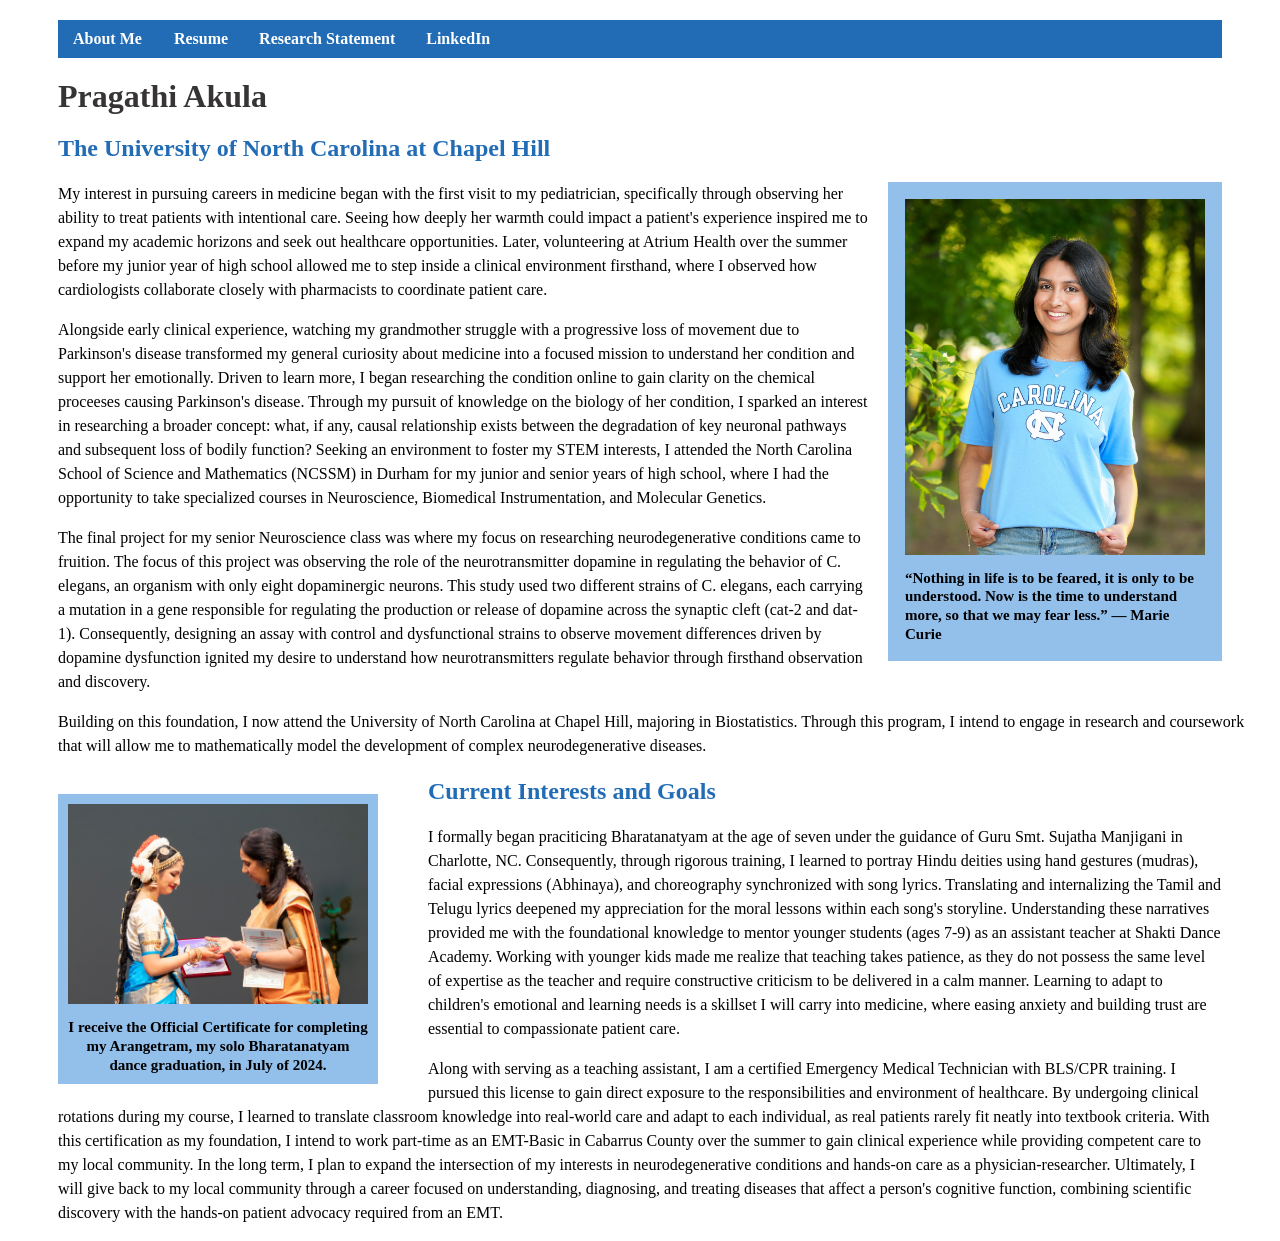
==== index.html @ b4f303d1 "added clarifying information to About Me paragraph" ====
<!DOCTYPE html>
<html>
    <head>
        <meta charset="utf-8">
        <meta name="viewport" content = "width=device-width, initial-scale=1">
        <title>Pragathi Akula</title>
        <link rel="stylesheet" href="style.css"/>
    </head>
    <body>
        <nav class="navbar">
            <ul>
                <li><a href="aboutme.html">About Me</a><li>
                <li><a href="resume.html">Resume</a></li>
                <li><a href="research.html">Research Statement</a></li>
                <li><a href="https://www.linkedin.com/in/pragathi-akula-31ab11433/?isSelfProfile=true" target="_blank">LinkedIn</a></li>
            </ul>
        </nav>
        <h1 id = "title">Pragathi Akula</h1>
        <h2 id = "heading">The University of North Carolina at Chapel Hill</h2>
        <div class="right-image-box">
            <img src="images/headshot.jpg" alt="Profile Photo">

            <div class="quote">
                <p>
                    “Nothing in life is to be feared, it is only to be understood. 
                    Now is the time to understand more, so that we may fear less.” ― Marie Curie
                </p>
            </div>

        </div>

        <div class="intro">
            <p> 
                My interest in pursuing careers in medicine began with the first visit to my pediatrician, specifically through observing her ability to 
                treat patients with intentional care. Seeing how deeply her warmth could impact a patient's experience inspired me to expand my academic horizons and seek out 
                healthcare opportunities. Later, volunteering at Atrium Health over the summer before my junior year of high school allowed me to step inside a clinical 
                environment firsthand, where I observed how cardiologists collaborate closely with pharmacists to coordinate patient care.
            </p>
            <p>
                Alongside early clinical experience, watching my grandmother struggle with a progressive loss of movement due to Parkinson's disease transformed my general curiosity about 
                medicine into a focused mission to understand her condition and support her emotionally. Driven to learn more, I began researching the condition online to gain clarity on the chemical proceeses causing Parkinson's disease. 
                Through my pursuit of knowledge on the biology of her condition, I sparked an interest in researching a broader concept: what, if any, causal relationship exists between the degradation of key neuronal pathways and subsequent loss of 
                bodily function? Seeking an environment to foster my STEM interests, I attended the North Carolina School of Science and Mathematics (NCSSM) in Durham for my junior and senior years of high school, where I had the opportunity to take 
                specialized courses in Neuroscience, Biomedical Instrumentation, and Molecular Genetics.
            </p>
            <p>
                The final project for my senior Neuroscience class was where my focus on researching neurodegenerative conditions came to fruition. The focus of this project was observing the role of the neurotransmitter dopamine in regulating the behavior 
                of C. elegans, an organism with only eight dopaminergic neurons. This study used two different strains of C. elegans, each carrying a mutation in a gene responsible for regulating the production or release of dopamine across the synaptic cleft (cat-2 and dat-1). 
                Consequently, designing an assay with control and dysfunctional strains to observe movement differences driven by dopamine dysfunction ignited my desire to understand how neurotransmitters regulate behavior through firsthand observation and discovery. 
            </p>
            <p>
                Building on this foundation, I now attend the University of North Carolina at Chapel Hill, 
                majoring in Biostatistics. Through this program, I intend to engage in research and coursework that will allow me to mathematically model the development of complex neurodegenerative 
                diseases. 
            </p>
        </div>

        <div class="left-image-box">
            <img src="images/dance.JPG" alt="Profile Photo">

            <div class="quote">
                <p>
                    I receive the Official Certificate for completing my Arangetram, my solo Bharatanatyam dance graduation, 
                    in July of 2024. 
                </p>
            </div>

        </div>

        <h2 id = "heading">Current Interests and Goals</h2>

        <div class="interests">
            <p>
                I formally began praciticing Bharatanatyam at the age of seven under the guidance of Guru Smt. Sujatha Manjigani in Charlotte, NC.
                Consequently, through rigorous training, I learned to portray Hindu deities using hand gestures (mudras), facial expressions (Abhinaya), 
                and choreography synchronized with song lyrics. Translating and internalizing the Tamil and Telugu lyrics deepened my appreciation for the moral lessons 
                within each song's storyline. Understanding these narratives provided me with the foundational knowledge to mentor younger students (ages 7-9)
                as an assistant teacher at Shakti Dance Academy. Working with younger kids made me realize that teaching takes patience, as they do not possess the same level of expertise as the teacher and 
                require constructive criticism to be delivered in a calm manner. Learning to adapt to children's emotional and learning needs is a skillset I will carry into medicine, where easing anxiety 
                and building trust are essential to compassionate patient care. 
            </p>
            <p>
                Along with serving as a teaching assistant, I am a certified Emergency Medical Technician with BLS/CPR training. I pursued this license to gain direct exposure to the responsibilities and environment of 
                healthcare. By undergoing clinical rotations during my course, I learned to translate classroom knowledge into real-world care and adapt to each individual, as real patients rarely fit neatly into textbook criteria.
                With this certification as my foundation, I intend to work part-time as an EMT-Basic in Cabarrus County over the summer to gain clinical experience while providing competent care to my local community. In the long term,
                I plan to expand the intersection of my interests in neurodegenerative conditions and hands-on care as a physician-researcher. Ultimately, I will give back to my local community through a career focused on understanding,
                diagnosing, and treating diseases that affect a person's cognitive function, combining scientific discovery with the hands-on patient advocacy required from an EMT.
            </p>
        </div>

    </body>
</html>
---- style.css ----
#title {
    font-family:Georgia, 'Times New Roman', Times, serif;
    color: rgb(54, 52, 52);
    margin: 20px 50px;
}

img {
  width: 300px;      
  height: auto;       
}

.custom-iframe {
  margin-left: 50px;
  margin-right: 50px;
  justify-content: center;
}

.intro {
  margin-left: 50px;
  line-height: 1.5;
}

.interests {
  margin-left: 50px;
  margin-right: 50px;
  line-height: 1.5;
}

.research_intro {
  width: auto;
  padding: 0 50px;
  font-size: 18px;
  line-height: 1.5;
}

.right-image-box {
    font-family:Cambria, Cochin, Georgia, Times, 'Times New Roman', serif;
    float: right;
    width: 300px;
    border: 2px solid rgb(147, 191, 235);
    background-color: rgb(147, 191, 235);
    padding: 15px;
    margin: 0 50px 20px 20px;
    text-align: left;
}

.left-image-box {
  font-family:Cambria, Cochin, Georgia, Times, 'Times New Roman', serif;
  float: left;
  width: 300px;
  order: 2px solid rgb(147, 191, 235);
  background-color: rgb(147, 191, 235);
  padding: 10px;
  margin: 20px 50px;
  text-align: center;
}

.quote {
  margin-top: 10px;
  color: #000000;
}

.quote p {
  font-size: 15px;
  font-weight: bold;
  line-height: 1.25;
  margin: 0;
}

#heading {
    font-family:Cambria, Cochin, Georgia, Times, 'Times New Roman', serif;
    color:rgb(34, 108, 181);
    margin: 20px 50px;
}

.navbar {
    background-color: rgb(34, 108, 181);
    text-align: left;
    padding: 10px 50px 10px 0;
    margin: 20px 50px;
}

.navbar a {
  color: #ffffff;
  text-decoration: none;
  margin: 10px 15px;
  font-weight: bold;
  font-size: 16px;
}

.navbar a:hover, .navbar a.active {
  color: #3498db;
  border-bottom: 2px solid #3498db;
}

.navbar ul {
    list-style: none;
    display: flex;
    gap: 1px;
    margin: 0;
    padding: 0;
}

.lab-link {
     display: inline-block;
     padding: 10px 20px;
     background-color: #386bb0;
     color: white;
     text-decoration: none;
     border-radius: 4px;
     margin-left: 50px;
}

.lab-link:hover {
  background-color: #244a7a;
}

.research-figure {
  float: right;
  width: auto;
  margin: -70px 100px 0 50px;
  transform: rotate(90deg);
}

.quote_2 {
  text-align: center;
  font-weight: bold;
  color:rgb(3, 47, 91);
  font-family: 'Lucida Sans', 'Lucida Sans Regular', 'Lucida Grande', 'Lucida Sans Unicode', Geneva, Verdana, sans-serif;
  font-style: italic;
  max-width: 1000px;
  margin: 10px auto;
  clear: both;
}

hr {
  border: 0;
  border-top: 1px solid #d8e2f0;
  margin: 48px 0 40px;
}
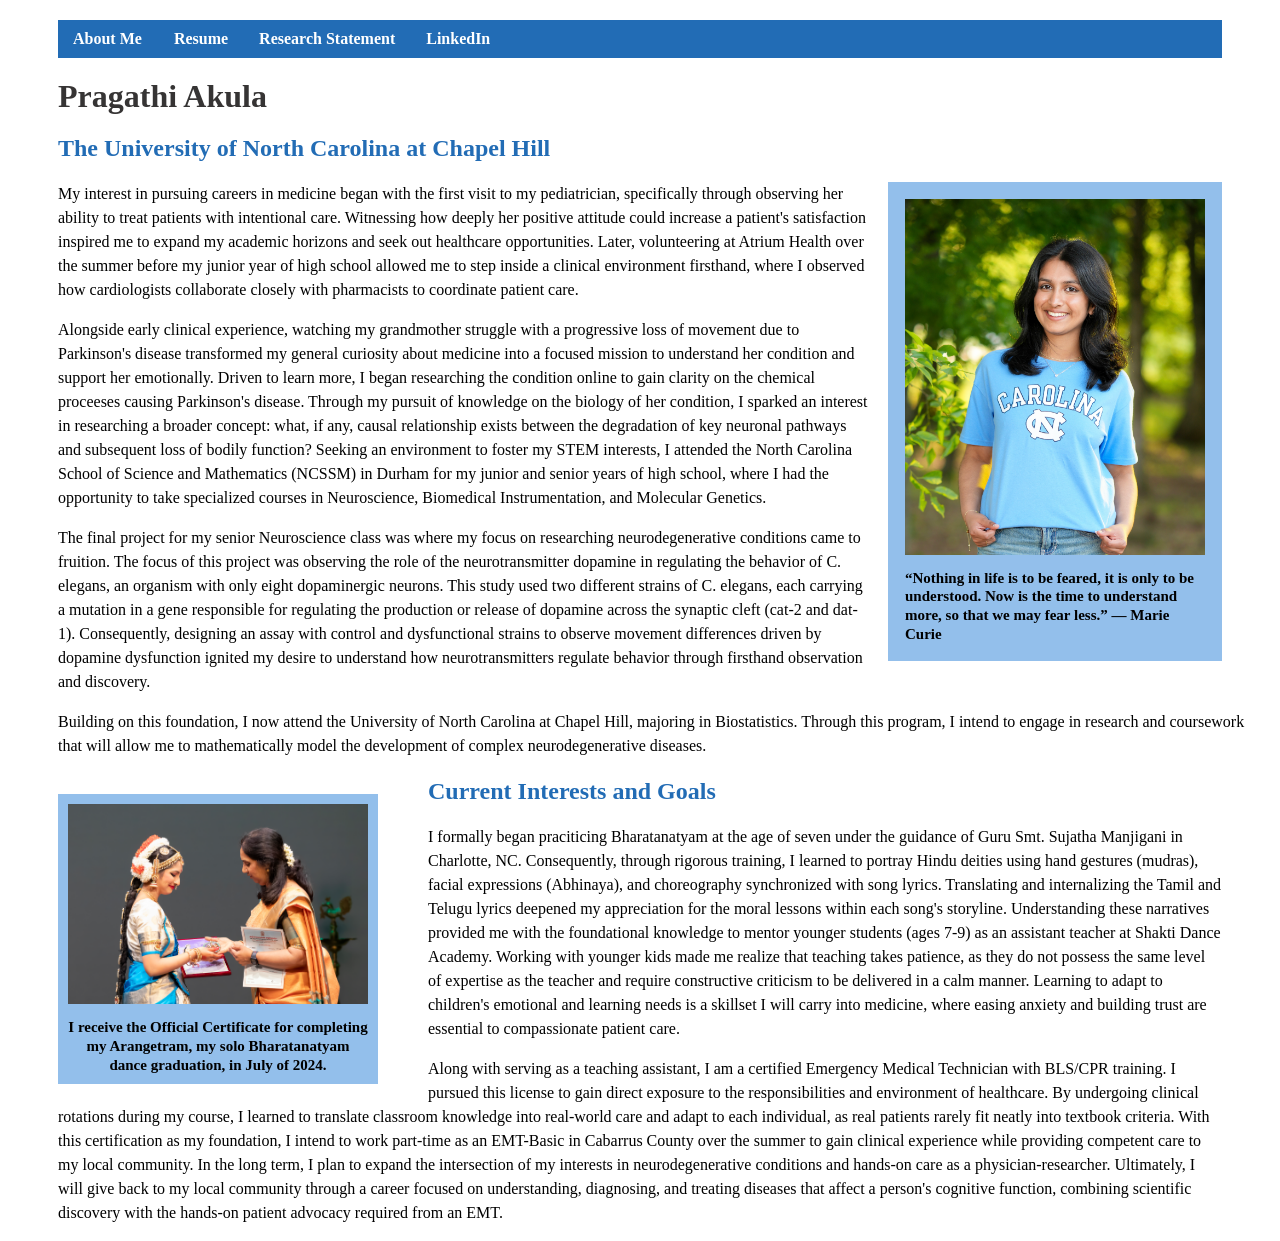
==== commit 0bc075c9: "updated about me paragraph" ====
--- a/index.html
+++ b/index.html
@@ -32,7 +32,7 @@
         <div class="intro">
             <p> 
                 My interest in pursuing careers in medicine began with the first visit to my pediatrician, specifically through observing her ability to 
-                treat patients with intentional care. Seeing how deeply her warmth could impact a patient's experience inspired me to expand my academic horizons and seek out 
+                treat patients with intentional care. Witnessing how deeply her positive attitude could increase a patient's satisfaction inspired me to expand my academic horizons and seek out 
                 healthcare opportunities. Later, volunteering at Atrium Health over the summer before my junior year of high school allowed me to step inside a clinical 
                 environment firsthand, where I observed how cardiologists collaborate closely with pharmacists to coordinate patient care.
             </p>
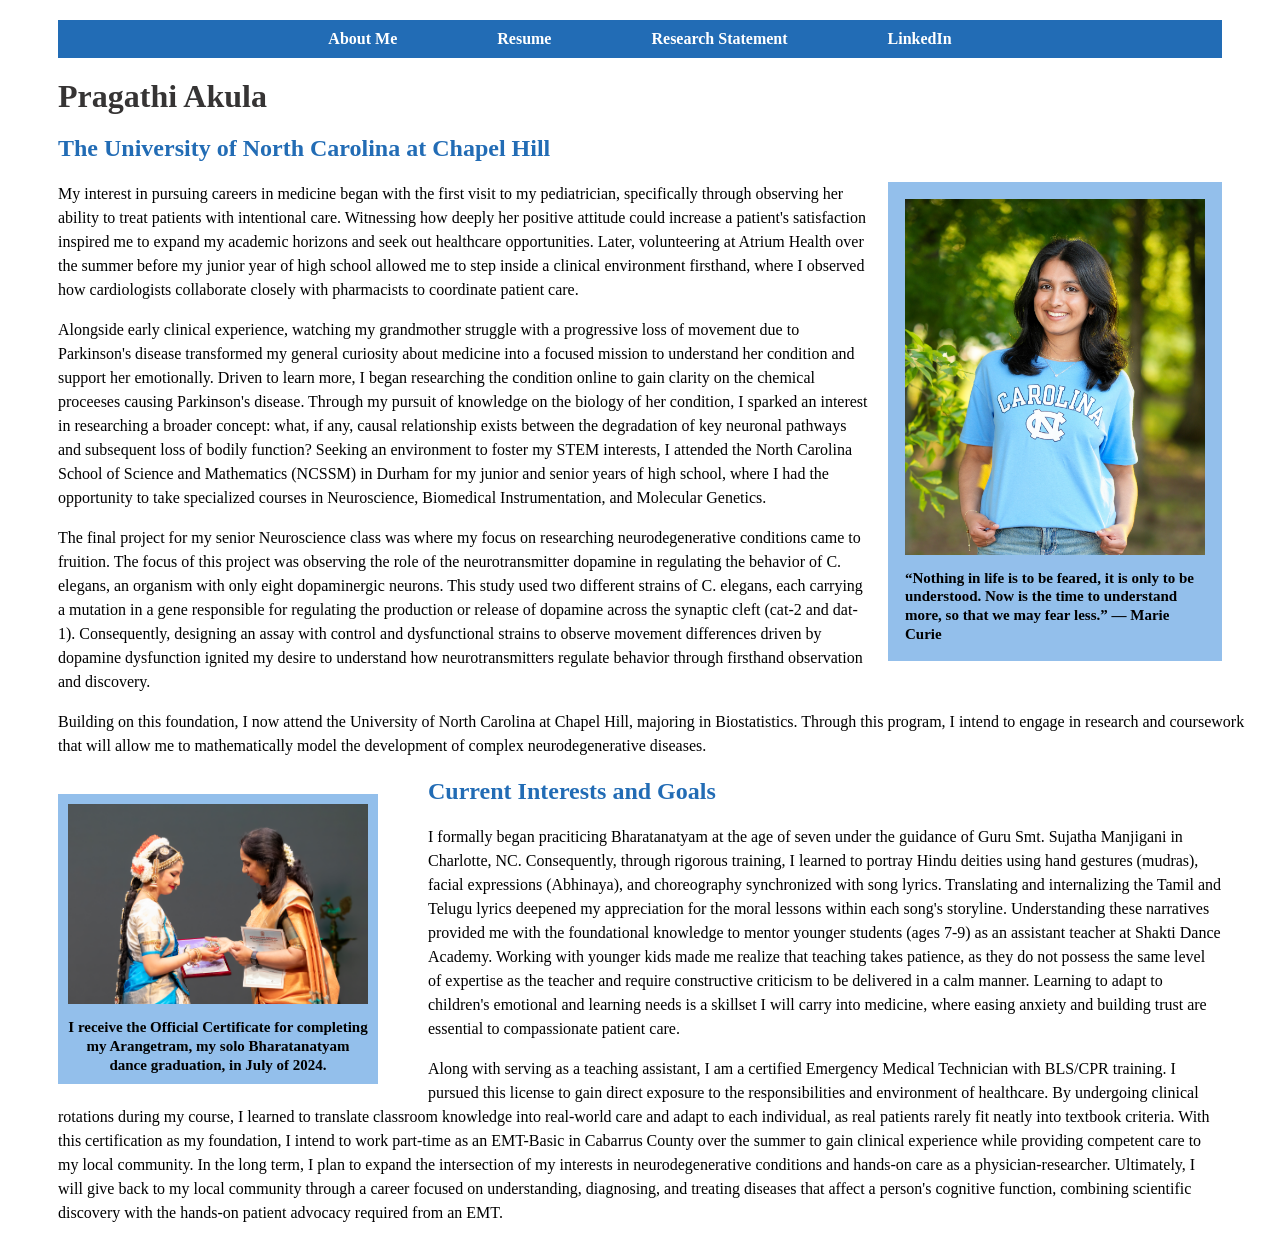
==== commit fcd02915: "altered navigation bar to be aligned with links in the center" ====
--- a/index.html
+++ b/index.html
@@ -9,7 +9,7 @@
     <body>
         <nav class="navbar">
             <ul>
-                <li><a href="aboutme.html">About Me</a><li>
+                <li><a href="aboutme.html">About Me</a></li>
                 <li><a href="resume.html">Resume</a></li>
                 <li><a href="research.html">Research Statement</a></li>
                 <li><a href="https://www.linkedin.com/in/pragathi-akula-31ab11433/?isSelfProfile=true" target="_blank">LinkedIn</a></li>
--- a/style.css
+++ b/style.css
@@ -71,19 +71,20 @@
     font-family:Cambria, Cochin, Georgia, Times, 'Times New Roman', serif;
     color:rgb(34, 108, 181);
     margin: 20px 50px;
+
 }
 
 .navbar {
     background-color: rgb(34, 108, 181);
     text-align: left;
-    padding: 10px 50px 10px 0;
+    padding: 10px 50px;
     margin: 20px 50px;
 }
 
 .navbar a {
   color: #ffffff;
   text-decoration: none;
-  margin: 10px 15px;
+  margin: 0;
   font-weight: bold;
   font-size: 16px;
 }
@@ -96,7 +97,9 @@
 .navbar ul {
     list-style: none;
     display: flex;
-    gap: 1px;
+    justify-content: center;   
+    align-items: center;       
+    gap: 100px;                 
     margin: 0;
     padding: 0;
 }
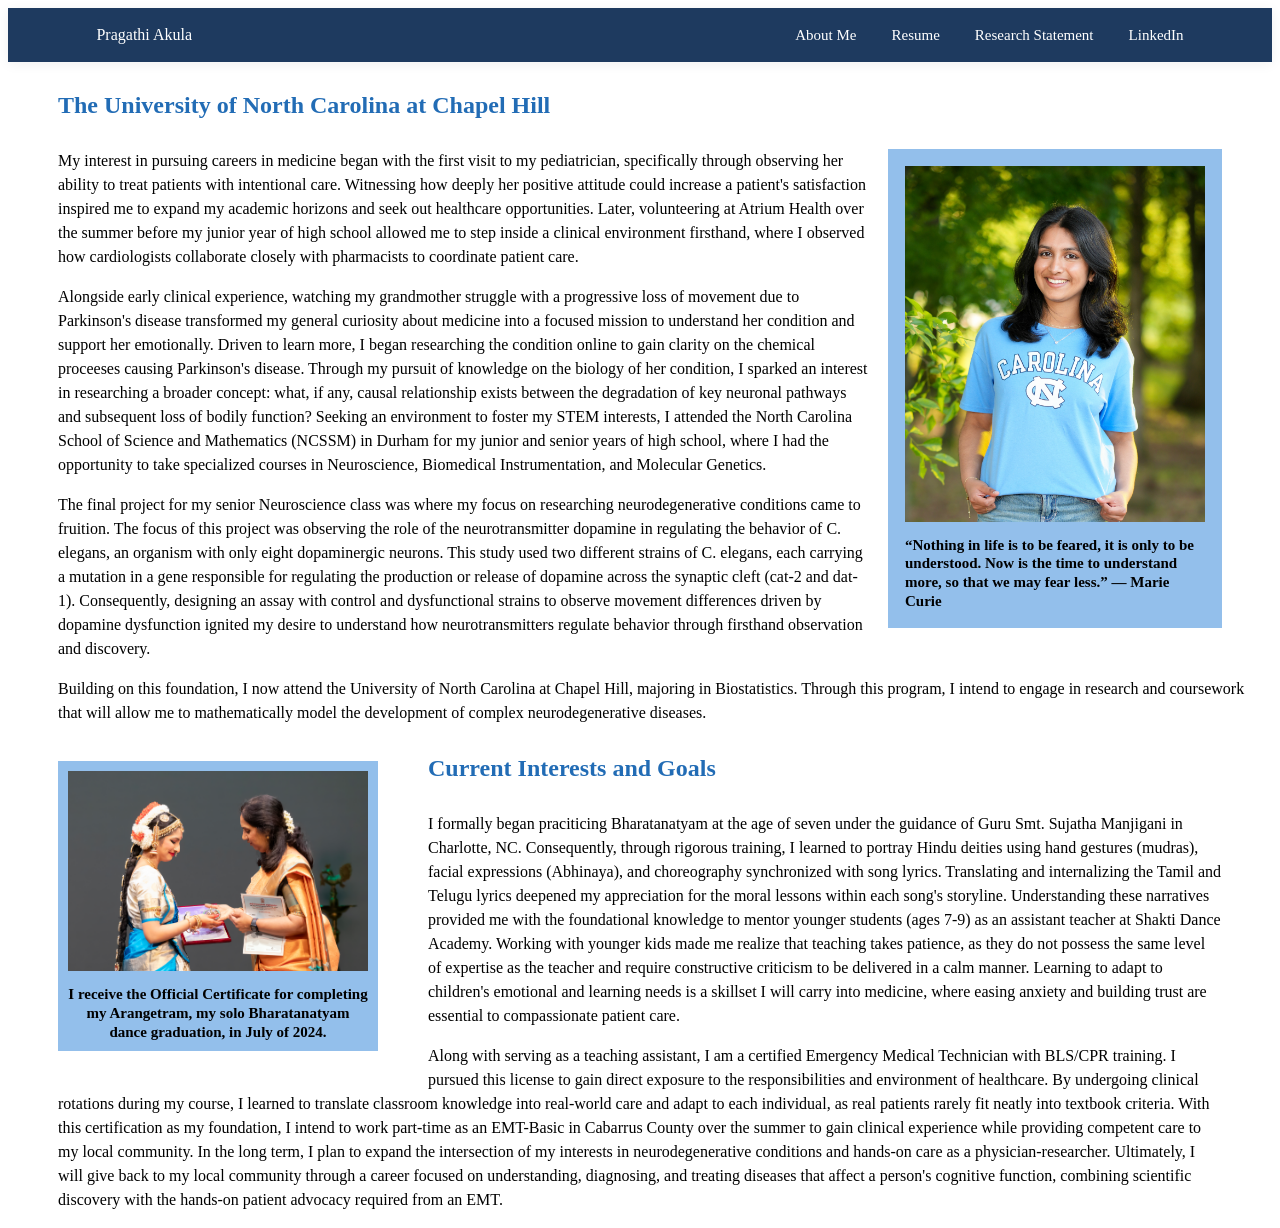
==== commit 553014cf: "changed navbar to include name and new colors" ====
--- a/index.html
+++ b/index.html
@@ -8,6 +8,7 @@
     </head>
     <body>
         <nav class="navbar">
+            <div id = "nav-name">Pragathi Akula</div>
             <ul>
                 <li><a href="aboutme.html">About Me</a></li>
                 <li><a href="resume.html">Resume</a></li>
@@ -15,7 +16,6 @@
                 <li><a href="https://www.linkedin.com/in/pragathi-akula-31ab11433/?isSelfProfile=true" target="_blank">LinkedIn</a></li>
             </ul>
         </nav>
-        <h1 id = "title">Pragathi Akula</h1>
         <h2 id = "heading">The University of North Carolina at Chapel Hill</h2>
         <div class="right-image-box">
             <img src="images/headshot.jpg" alt="Profile Photo">
--- a/style.css
+++ b/style.css
@@ -70,38 +70,64 @@
 #heading {
     font-family:Cambria, Cochin, Georgia, Times, 'Times New Roman', serif;
     color:rgb(34, 108, 181);
-    margin: 20px 50px;
+    margin: 30px 50px;
 
 }
 
 .navbar {
-    background-color: rgb(34, 108, 181);
-    text-align: left;
-    padding: 10px 50px;
-    margin: 20px 50px;
+    display: flex;
+    justify-content: space-between;
+    align-items: center;
+    padding: 18px 7%;
+    width: 100%;
+    box-sizing: border-box;
+    position: sticky;
+    top: 0;
+    z-index: 1000;
+
+    background-color: #1E3A5F;
+    color: white;
+
+    box-shadow: 0 2px 12px rgba(0, 0, 0, 0.06);
+}
+
+.nav-name {
+    font-size: 10px;
+    font-weight: 600;
+    letter-spacing: 1px;
+}
+
+.navbar ul {
+    display: flex;
+    align-items: center;
+    gap: 35px;
+    list-style: none;
+    margin: 0;
+    padding: 0;
 }
 
 .navbar a {
-  color: #ffffff;
-  text-decoration: none;
-  margin: 0;
-  font-weight: bold;
-  font-size: 16px;
+    text-decoration: none;
+    font-size: 15px;
+    font-weight: 500;
+    transition: color 0.3s ease;
+    position: relative;
+    color: white;
 }
 
-.navbar a:hover, .navbar a.active {
-  color: #3498db;
-  border-bottom: 2px solid #3498db;
+.navbar a::after {
+    content: "";
+    position: absolute;
+    width: 0;
+    height: 2px;
+    bottom: -6px;
+    left: 0;
+    background-color: currentColor;
+    transition: width 0.3s ease;
 }
 
-.navbar ul {
-    list-style: none;
-    display: flex;
-    justify-content: center;   
-    align-items: center;       
-    gap: 100px;                 
-    margin: 0;
-    padding: 0;
+.navbar a:hover::after {
+    width: 100%;
 }
 
 .lab-link {
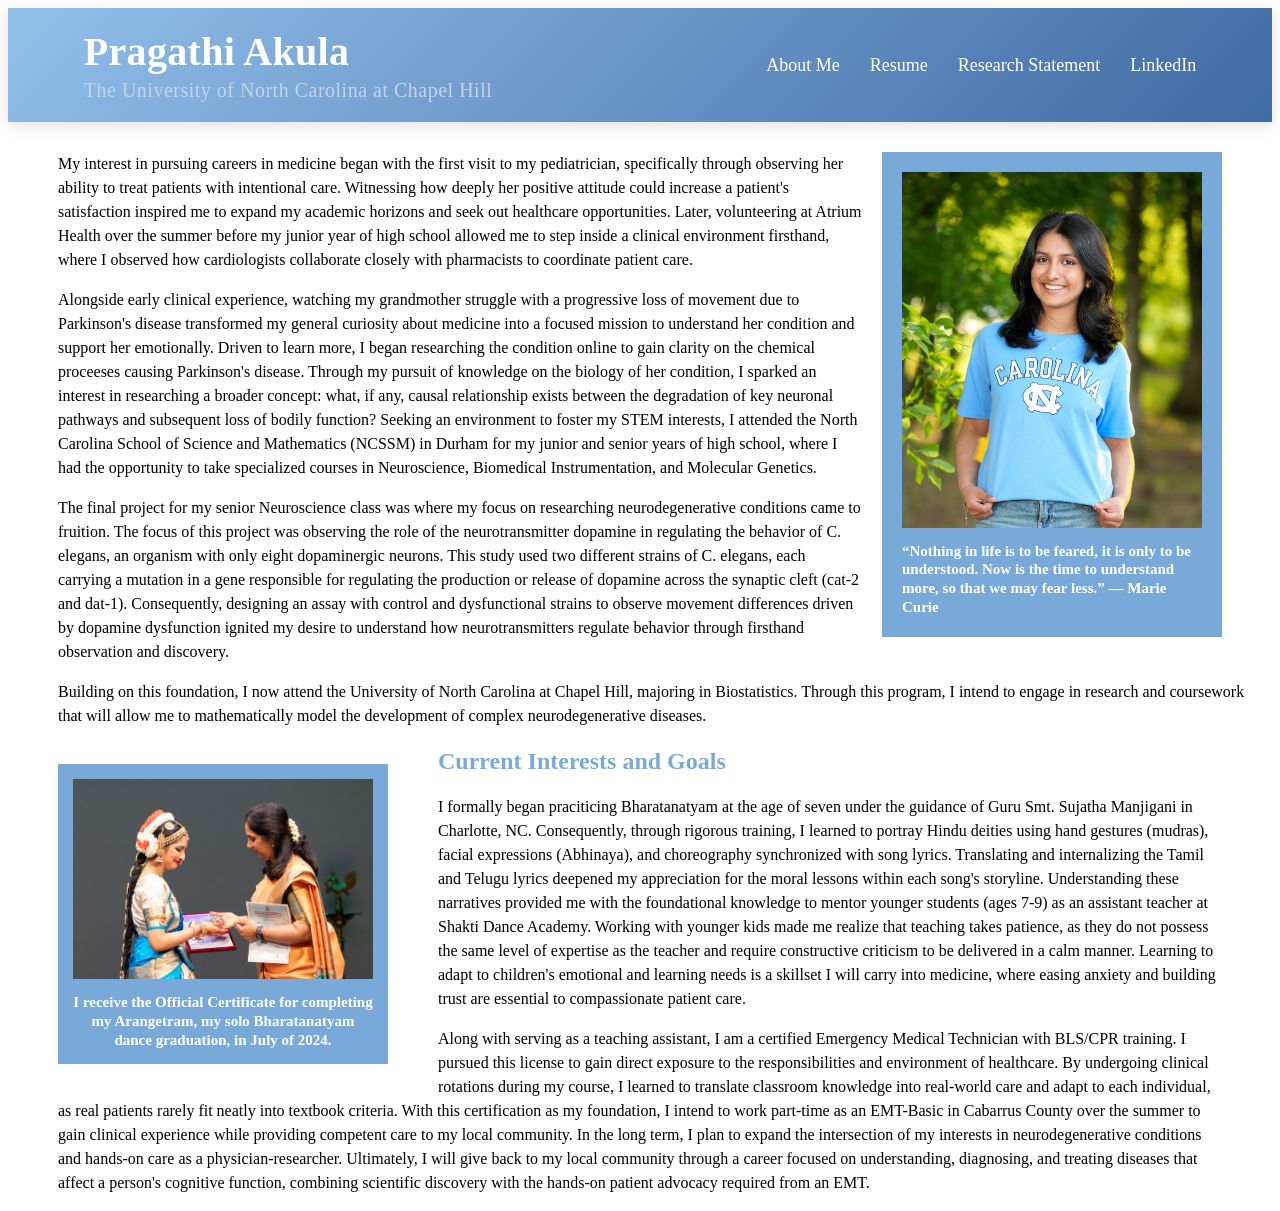
==== commit 975b47df: "fixed navbar to include gradient, name and school on left side, altered font style and applied to al" ====
--- a/index.html
+++ b/index.html
@@ -8,7 +8,10 @@
     </head>
     <body>
         <nav class="navbar">
-            <div id = "nav-name">Pragathi Akula</div>
+            <a href="#" class="logo">
+                <span class="name">Pragathi Akula</span>
+                <span class="school">The University of North Carolina at Chapel Hill</span>
+            </a>
             <ul>
                 <li><a href="aboutme.html">About Me</a></li>
                 <li><a href="resume.html">Resume</a></li>
@@ -16,7 +19,6 @@
                 <li><a href="https://www.linkedin.com/in/pragathi-akula-31ab11433/?isSelfProfile=true" target="_blank">LinkedIn</a></li>
             </ul>
         </nav>
-        <h2 id = "heading">The University of North Carolina at Chapel Hill</h2>
         <div class="right-image-box">
             <img src="images/headshot.jpg" alt="Profile Photo">
 
--- a/style.css
+++ b/style.css
@@ -1,7 +1,7 @@
 #title {
     font-family:Georgia, 'Times New Roman', Times, serif;
     color: rgb(54, 52, 52);
-    margin: 20px 50px;
+    margin: 20px 20px;
 }
 
 img {
@@ -9,10 +9,33 @@
   height: auto;       
 }
 
-.custom-iframe {
-  margin-left: 50px;
-  margin-right: 50px;
-  justify-content: center;
+.resume-heading {
+    margin-left: 20px;
+    margin-right: 35px;
+}
+
+.resume-heading p {
+    margin-left: 0;
+    margin-top: 0;
+    line-height: 1.6;
+}
+
+.resume-container {
+    width: 100%;
+    box-sizing: border-box;
+    margin: 0 auto;
+    padding: 15px;
+    background: #f5f8fc;
+    border-radius: 12px;
+    box-shadow: 0 4px 18px rgba(0,0,0,0.08);
+}
+
+.resume-container iframe {
+    width: 100%;
+    height: 850px;
+    border: 1px solid #dce4ed;
+    border-radius: 6px;
+    background-color: white;
 }
 
 .intro {
@@ -37,8 +60,8 @@
     font-family:Cambria, Cochin, Georgia, Times, 'Times New Roman', serif;
     float: right;
     width: 300px;
-    border: 2px solid rgb(147, 191, 235);
-    background-color: rgb(147, 191, 235);
+    border: 5px solid rgb(121, 169, 216);
+    background-color: rgb(121, 169, 216);
     padding: 15px;
     margin: 0 50px 20px 20px;
     text-align: left;
@@ -48,8 +71,9 @@
   font-family:Cambria, Cochin, Georgia, Times, 'Times New Roman', serif;
   float: left;
   width: 300px;
+  border: 5px solid rgb(121, 169, 216);
   order: 2px solid rgb(147, 191, 235);
-  background-color: rgb(147, 191, 235);
+  background-color: rgb(121, 169, 216);
   padding: 10px;
   margin: 20px 50px;
   text-align: center;
@@ -57,7 +81,7 @@
 
 .quote {
   margin-top: 10px;
-  color: #000000;
+  color: white;
 }
 
 .quote p {
@@ -69,8 +93,8 @@
 
 #heading {
     font-family:Cambria, Cochin, Georgia, Times, 'Times New Roman', serif;
-    color:rgb(34, 108, 181);
-    margin: 30px 50px;
+    color:rgb(121, 169, 216);
+    margin: 20px 50px;
 
 }
 
@@ -78,56 +102,80 @@
     display: flex;
     justify-content: space-between;
     align-items: center;
-    padding: 18px 7%;
-    width: 100%;
-    box-sizing: border-box;
+    padding: 20px 6%;
+    margin-bottom: 30px;
+
+    background: linear-gradient(
+        135deg,
+        rgb(147, 191, 235),
+        #406aa2
+    );
+
+    box-shadow: 0 4px 15px rgba(0, 0, 0, 0.12);
+
     position: sticky;
     top: 0;
     z-index: 1000;
-
-    background-color: #1E3A5F;
-    color: white;
-
-    box-shadow: 0 2px 12px rgba(0, 0, 0, 0.06);
-}
-
-.nav-name {
-    font-size: 10px;
-    font-weight: 600;
-    letter-spacing: 1px;
-}
-
-.navbar ul {
+}
+
+.logo {
+    display: flex;
+    flex-direction: column;
+    text-decoration: none;
+    gap: 4px;
+}
+
+.logo .name {
+    color: #ffffff;
+    font-size: 40px;
+    font-weight: 700;
+    letter-spacing: 0.3px;
+}
+
+.logo .school {
+    color: #c5d3e5;
+    font-size: 20px;
+    font-weight: 400;
+    letter-spacing: 0.5px;
+}
+
+.nav-links {
     display: flex;
     align-items: center;
-    gap: 35px;
+    gap: 38px;
+}
+
+.nav-links a {
+    color: #e5eaf2;
+    text-decoration: none;
+    font-size: 14px;
+    font-weight: 500;
+    transition: color 0.3s ease;
+}
+
+.nav-links a:hover {
+    color: #9fc5f8;
+}
+
+nav ul {
+    display: flex;
+    justify-content: space-evenly;
+    align-items: center;
     list-style: none;
     margin: 0;
     padding: 0;
-}
-
-.navbar a {
+    gap: 30px;
+}
+
+nav ul li a {
+    color: white;
     text-decoration: none;
-    font-size: 15px;
-    font-weight: 500;
-    transition: color 0.3s ease;
-    position: relative;
-    color: white;
-}
-
-.navbar a::after {
-    content: "";
-    position: absolute;
-    width: 0;
-    height: 2px;
-    bottom: -6px;
-    left: 0;
-    background-color: currentColor;
-    transition: width 0.3s ease;
-}
-
-.navbar a:hover::after {
-    width: 100%;
+    font-size: 18px;
+}
+
+nav ul li a:hover {
+    color: #b8cce5;
+    text-decoration: underline;
 }
 
 .lab-link {
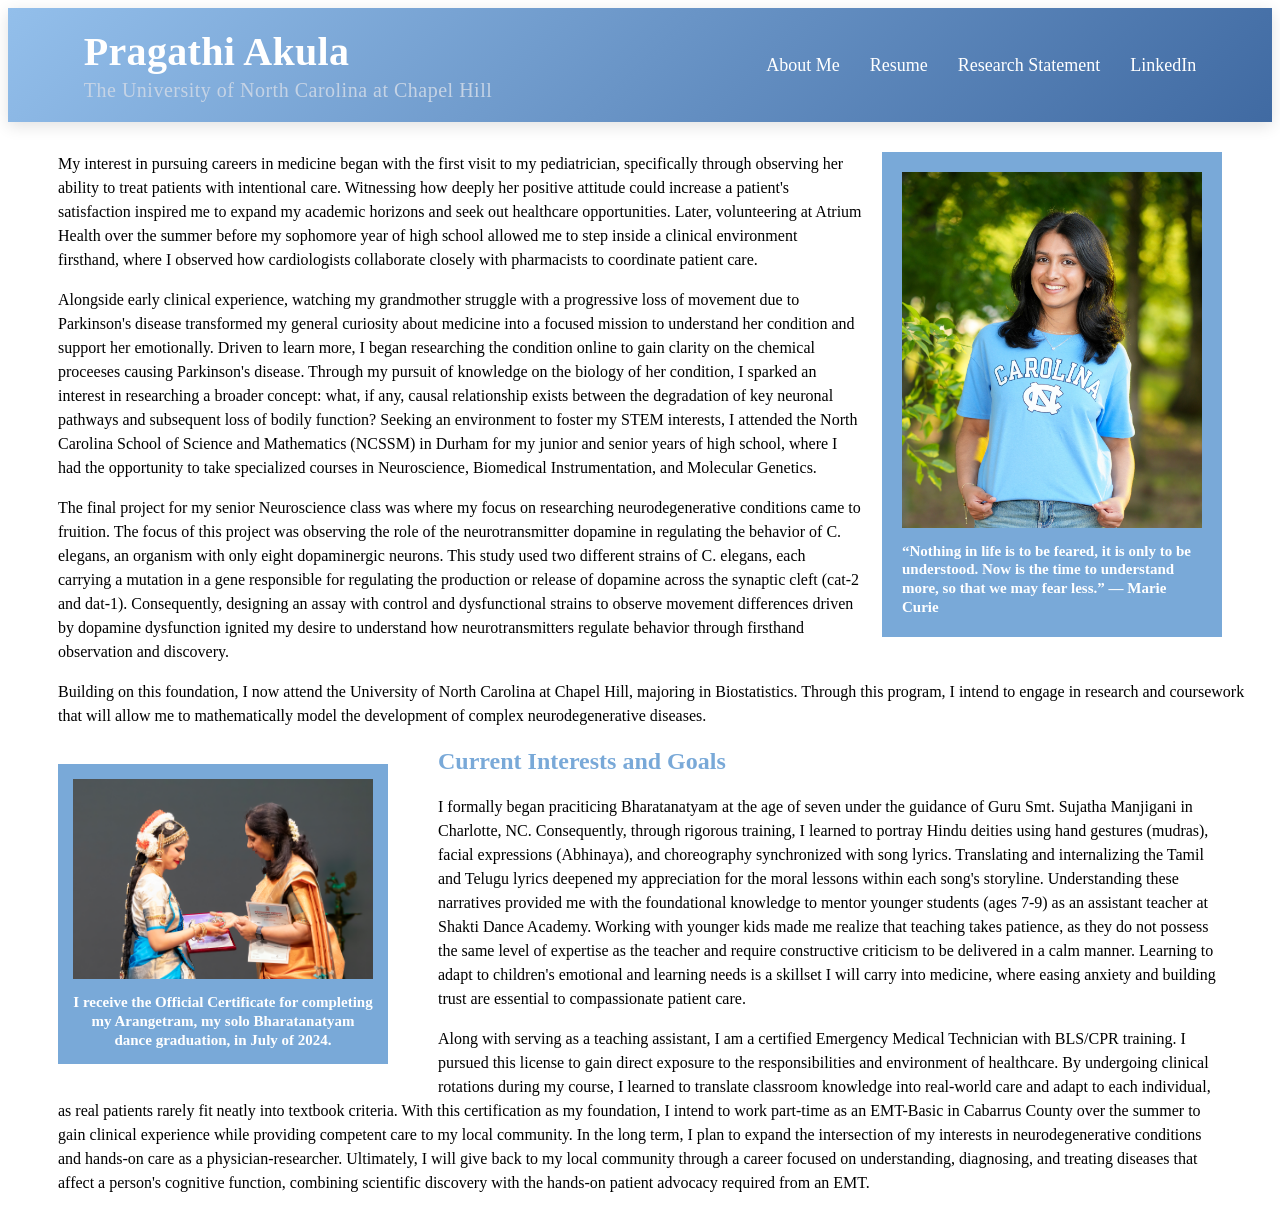
==== commit 1effcd48: "edited junior to sophomore" ====
--- a/index.html
+++ b/index.html
@@ -35,7 +35,7 @@
             <p> 
                 My interest in pursuing careers in medicine began with the first visit to my pediatrician, specifically through observing her ability to 
                 treat patients with intentional care. Witnessing how deeply her positive attitude could increase a patient's satisfaction inspired me to expand my academic horizons and seek out 
-                healthcare opportunities. Later, volunteering at Atrium Health over the summer before my junior year of high school allowed me to step inside a clinical 
+                healthcare opportunities. Later, volunteering at Atrium Health over the summer before my sophomore year of high school allowed me to step inside a clinical 
                 environment firsthand, where I observed how cardiologists collaborate closely with pharmacists to coordinate patient care.
             </p>
             <p>
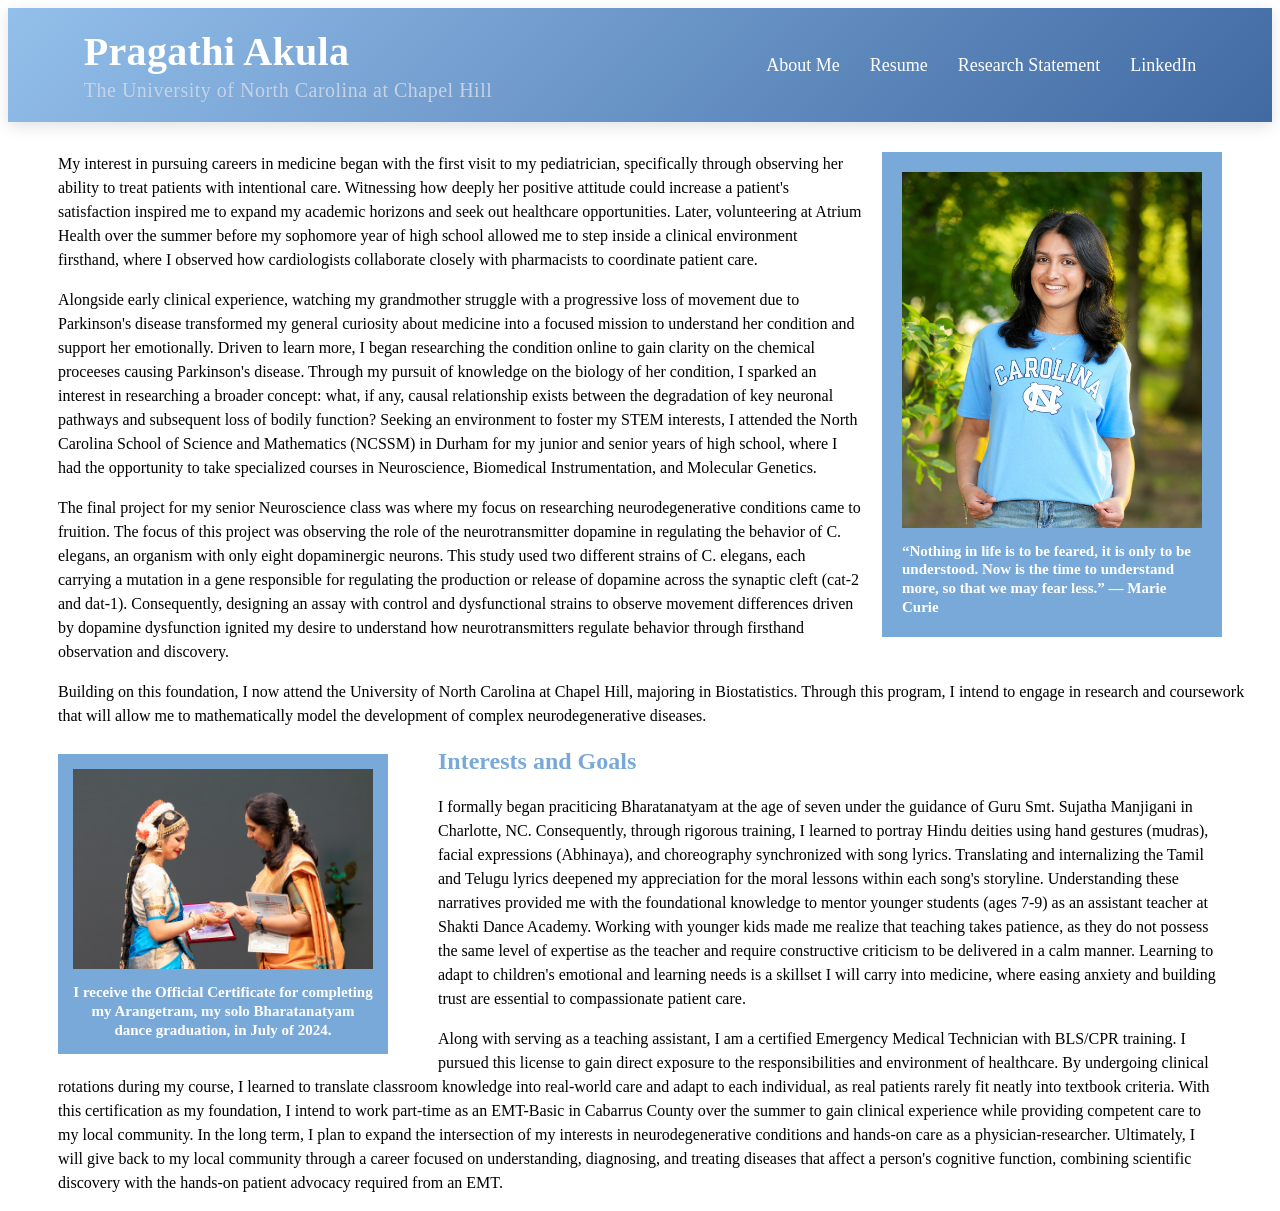
==== commit c46f272d: "chaned "current interests and goals" to "interests and goals"" ====
--- a/index.html
+++ b/index.html
@@ -69,7 +69,7 @@
 
         </div>
 
-        <h2 id = "heading">Current Interests and Goals</h2>
+        <h2 id = "heading">Interests and Goals</h2>
 
         <div class="interests">
             <p>
--- a/style.css
+++ b/style.css
@@ -1,6 +1,6 @@
 #title {
     font-family:Georgia, 'Times New Roman', Times, serif;
-    color: rgb(54, 52, 52);
+    color:rgb(121, 169, 216);
     margin: 20px 20px;
 }
 
@@ -75,7 +75,7 @@
   order: 2px solid rgb(147, 191, 235);
   background-color: rgb(121, 169, 216);
   padding: 10px;
-  margin: 20px 50px;
+  margin: 10px 50px;
   text-align: center;
 }
 
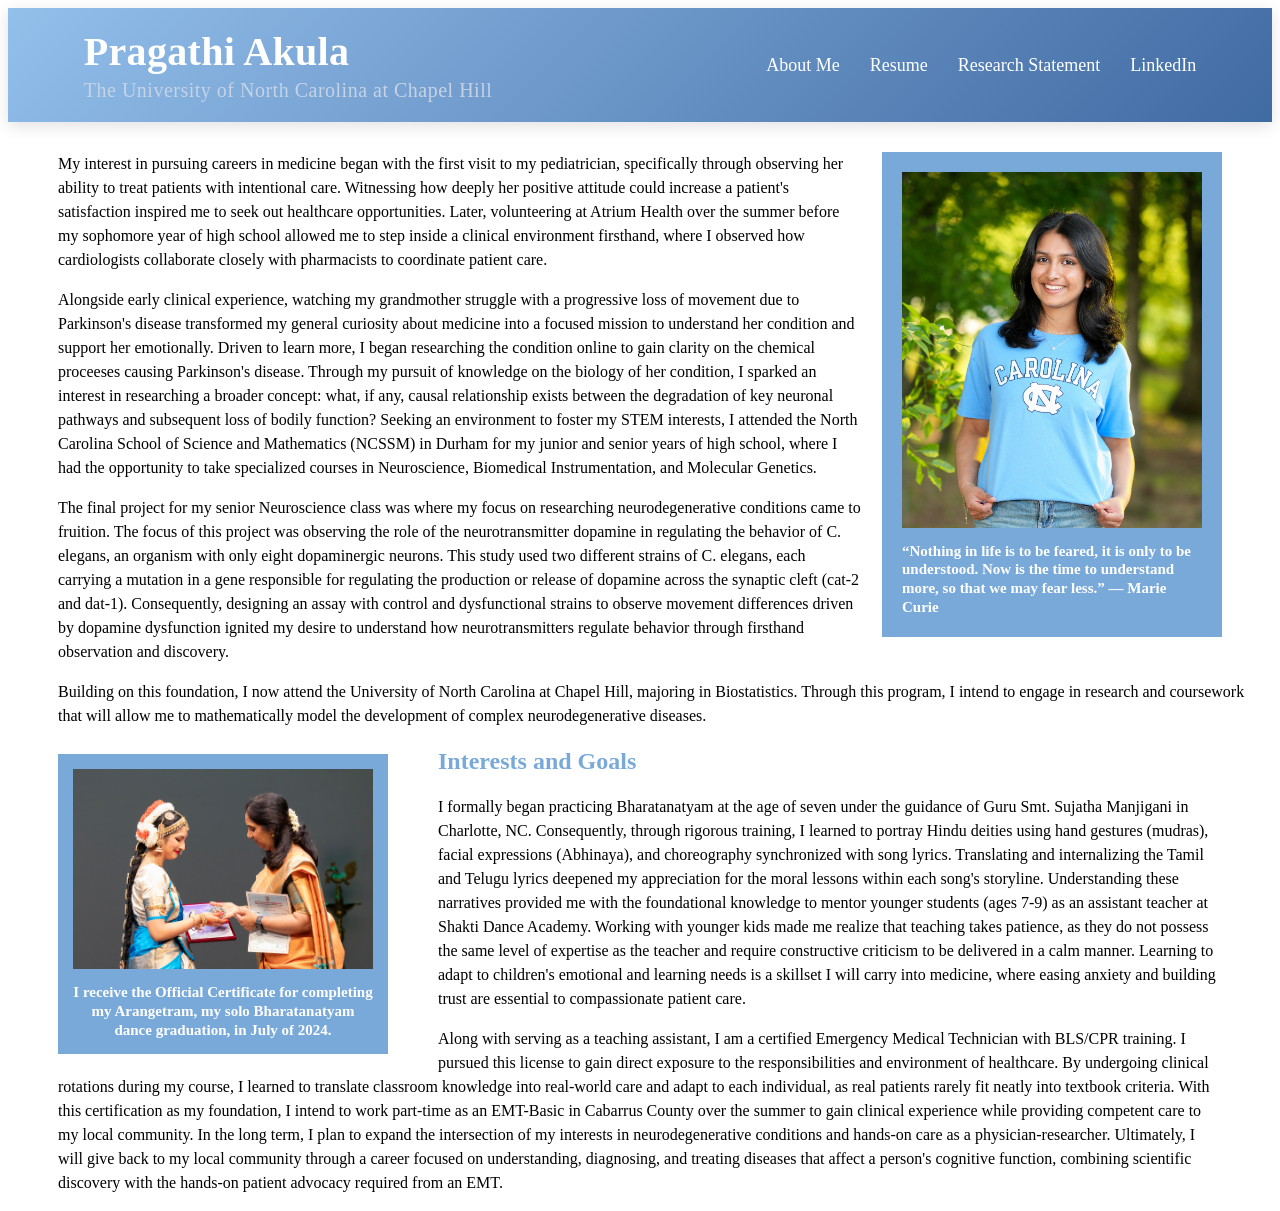
==== commit 1183825f: "fixed minor spelling errors and removed redundant phrases in About Me statement" ====
--- a/index.html
+++ b/index.html
@@ -34,7 +34,7 @@
         <div class="intro">
             <p> 
                 My interest in pursuing careers in medicine began with the first visit to my pediatrician, specifically through observing her ability to 
-                treat patients with intentional care. Witnessing how deeply her positive attitude could increase a patient's satisfaction inspired me to expand my academic horizons and seek out 
+                treat patients with intentional care. Witnessing how deeply her positive attitude could increase a patient's satisfaction inspired me to seek out 
                 healthcare opportunities. Later, volunteering at Atrium Health over the summer before my sophomore year of high school allowed me to step inside a clinical 
                 environment firsthand, where I observed how cardiologists collaborate closely with pharmacists to coordinate patient care.
             </p>
@@ -73,7 +73,7 @@
 
         <div class="interests">
             <p>
-                I formally began praciticing Bharatanatyam at the age of seven under the guidance of Guru Smt. Sujatha Manjigani in Charlotte, NC.
+                I formally began practicing Bharatanatyam at the age of seven under the guidance of Guru Smt. Sujatha Manjigani in Charlotte, NC.
                 Consequently, through rigorous training, I learned to portray Hindu deities using hand gestures (mudras), facial expressions (Abhinaya), 
                 and choreography synchronized with song lyrics. Translating and internalizing the Tamil and Telugu lyrics deepened my appreciation for the moral lessons 
                 within each song's storyline. Understanding these narratives provided me with the foundational knowledge to mentor younger students (ages 7-9)
